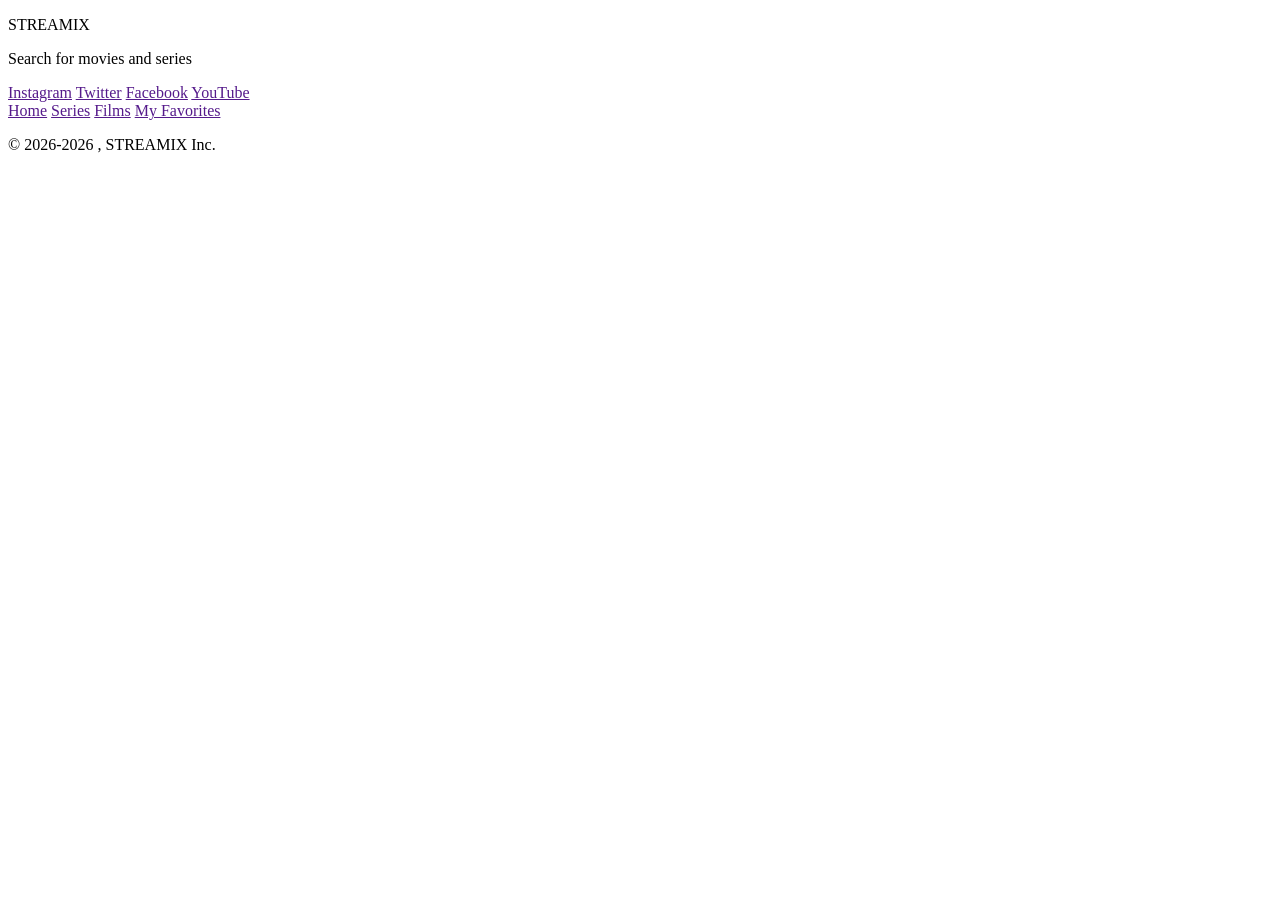
==== index.html @ 53af222d "footer" ====
<!DOCTYPE html>
<html lang="en">
    
<body>
    <header>
        <p>STREAMIX</p>
    </header>

    <div class="main">
        <p>Search for movies and series</p>
    </div>


    <footer>
        <div class="social-links">
            <a href="">Instagram</a>
            <a href="">Twitter</a>
            <a href="">Facebook</a>
            <a href="">YouTube</a>
        </div>

        <div class = "header_links">
            <a href="">Home</a>
            <a href="">Series</a>
            <a href="">Films</a>
            <a href="">My Favorites</a>
        </div>
        
        <div class="license">
            <p>© 2026-2026 , STREAMIX Inc.</p>
        </div>
    </footer>
</body>
</html>
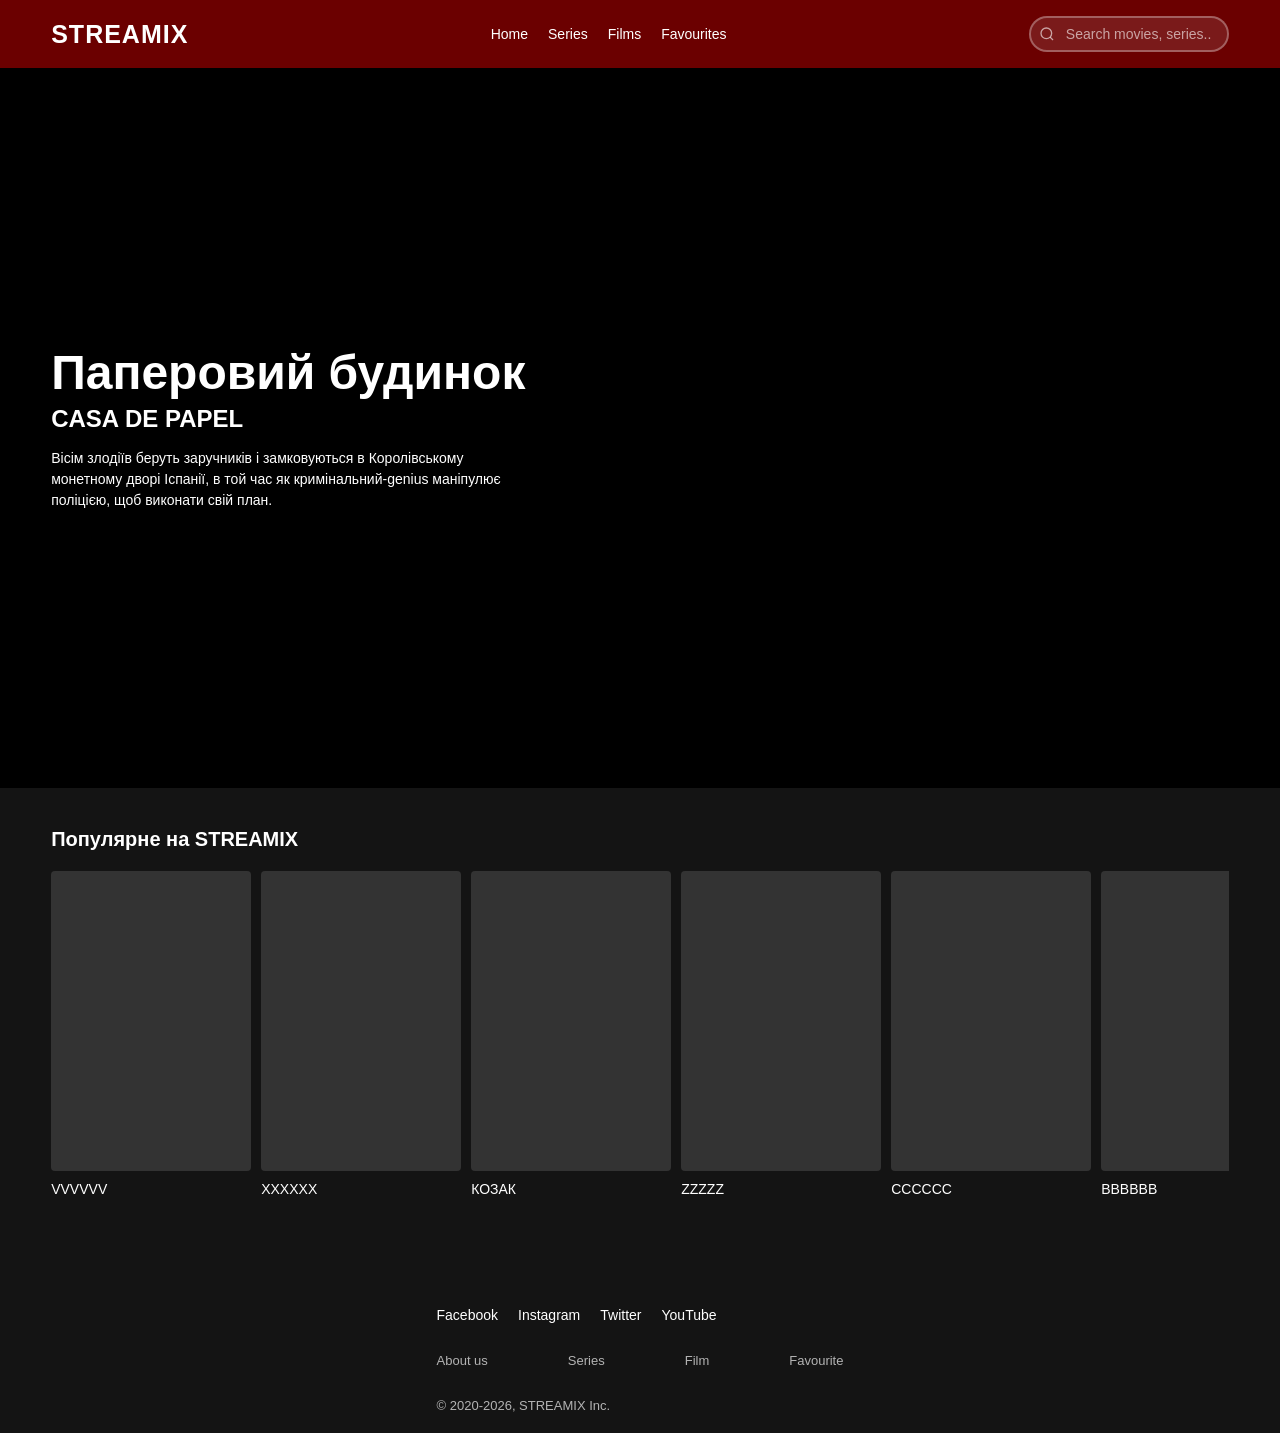
==== commit 2e5ace64: "html and css" ====
--- a/index.html
+++ b/index.html
@@ -1,33 +1,105 @@
 <!DOCTYPE html>
 <html lang="en">
-    
+<head>
+    <meta charset="UTF-8">
+    <meta name="viewport" content="width=device-width, initial-scale=1.0">
+    <title>STREAMIX</title>
+    <link rel="stylesheet" href="style.css">
+</head>
 <body>
     <header>
-        <p>STREAMIX</p>
+        <div class="logo">STREAMIX</div>
+        <nav class="nav-links">
+            <a href="#">Home</a>
+            <a href="#">Series</a>
+            <a href="#">Films</a>
+            <a href="#">Favourites</a>
+        </nav>
+
+        <div class="search-container">
+            <input type="text" class="search-input" placeholder="Search movies, series...">
+            <svg class="search-icon" viewBox="0 0 24 24" fill="none" stroke="currentColor" stroke-width="2">
+                <circle cx="11" cy="11" r="8"></circle>
+                <path d="m21 21-4.35-4.35"></path>
+            </svg>
+        </div>
     </header>
 
-    <div class="main">
-        <p>Search for movies and series</p>
-    </div>
+    <main>
+        <div class="showcase">
+            <div class="showcase-content">
+                <h1 class="title">Паперовий будинок</h1>
+                <h2 class="subtitle">CASA DE PAPEL</h2>
+                <p class="description">Вісім злодіїв беруть заручників і замковуються в Королівському монетному дворі Іспанії, в той час як кримінальний-genius маніпулює поліцією, щоб виконати свій план.</p>
+            </div>
+        </div>
+
+        <div class="popular-section">
+            <h3 class="section-title">Популярне на STREAMIX</h3>
+
+
+            <div class="movie-carousel">
+                <div class="movie-card">
+                    <div class="movie-thumbnail"></div>
+                    <p>VVVVVV</p>
+                </div>
+
+                <div class="movie-card">
+                    <div class="movie-thumbnail"></div>
+                    <p>XXXXXX</p>
+                </div>
+
+                <div class="movie-card">
+                    <div class="movie-thumbnail"></div>
+                    <p>КОЗАК</p>
+                </div>
+
+                <div class="movie-card">
+                    <div class="movie-thumbnail"></div>
+                    <p>ZZZZZ</p>
+                </div>
+
+                <div class="movie-card">
+                    <div class="movie-thumbnail"></div>
+                    <p>CCCCCC</p>
+                </div>
+
+                <div class="movie-card netflix-original">
+                    <div class="movie-thumbnail"></div>
+                    <p>BBBBBB</p>
+                </div>
+            </div>
+        </div>
+    </main>
 
 
     <footer>
         <div class="social-links">
-            <a href="">Instagram</a>
-            <a href="">Twitter</a>
-            <a href="">Facebook</a>
-            <a href="">YouTube</a>
+            <a href="#">Facebook</a>
+            <a href="#">Instagram</a>
+            <a href="#">Twitter</a>
+            <a href="#">YouTube</a>
         </div>
 
-        <div class = "header_links">
-            <a href="">Home</a>
-            <a href="">Series</a>
-            <a href="">Films</a>
-            <a href="">My Favorites</a>
+
+        <div class="footer-links">
+            <div class="link-column">
+                <a href="#">About us</a>
+            </div>
+            <div class="link-column">
+                <a href="#">Series</a>
+            </div>
+            <div class="link-column">
+               <a href="#">Film</a>
+            </div>
+            <div class="link-column">
+               <a href="#">Favourite</a>
+            </div>
         </div>
-        
+
+
         <div class="license">
-            <p>© 2026-2026 , STREAMIX Inc.</p>
+            <p>© 2020-2026, STREAMIX Inc.</p>
         </div>
     </footer>
 </body>
--- a/style.css
+++ b/style.css
@@ -0,0 +1,267 @@
+* {
+    margin: 0;
+    padding: 0;
+    box-sizing: border-box;
+}
+
+body {
+    display: flex;
+    flex-direction: column;
+    min-height: 100vh;
+    background-color: #141414;
+    color: white;
+    font-family: Arial, sans-serif;
+}
+
+header {
+    background-color: #6B0000;
+    display: flex;
+    align-items: center;
+    justify-content: space-between;
+    padding: 0 4%;
+    height: 68px;
+}
+
+/*___________________________________________________________________________________*/
+
+.logo {
+    font-size: 25px;
+    font-weight: bold;
+    color: white;
+    letter-spacing: 1px;
+}
+
+/*___________________________________________________________________________________*/
+
+.nav-links {
+    display: flex;
+    gap: 20px;
+}
+
+.nav-links a {
+    color: white;
+    text-decoration: none;
+    font-size: 14px;
+}
+
+/*___________________________________________________________________________________*/
+
+.search-container {
+    position: relative;
+    display: flex;
+    align-items: center;
+}
+
+.search-input {
+    background-color: rgba(255, 255, 255, 0.1);
+    border: 2px solid rgba(255, 255, 255, 0.3);
+    border-radius: 20px;
+    padding: 8px 15px 8px 35px;
+    color: white;
+    font-size: 14px;
+    width: 200px;
+}
+
+.search-input::placeholder {
+    color: rgba(255, 255, 255, 0.6);
+}
+
+.search-icon {
+    position: absolute;
+    left: 10px;
+    width: 16px;
+    height: 16px;
+    color: rgba(255, 255, 255, 0.6);
+}
+
+.icon {
+    width: 24px;
+    height: 24px;
+    color: white;
+    cursor: pointer;
+}
+
+/*___________________________________________________________________________________*/
+
+main {
+    flex: 1;
+    background-color: #141414;
+}
+
+.showcase {
+    position: relative;
+    height: 80vh;
+    background-color:black;
+    background-image: url(#);
+    background-size: cover;
+    background-position: center;
+    display: flex;
+    align-items: center;
+    padding-left: 4%;
+}
+
+.showcase-content {
+    max-width: 500px;
+    z-index: 1;
+}
+
+.title {
+    font-size: 48px;
+    margin-bottom: 5px;
+}
+
+.subtitle {
+    font-size: 24px;
+    margin-bottom: 15px;
+    color: #fff;
+}
+
+.match {
+    color: #46d369;
+}
+
+.description {
+    font-size: 14px;
+    line-height: 1.5;
+    color: #fff;
+    max-width: 450px;
+}
+
+
+/*___________________________________________________________________________________*/
+
+.popular-section {
+    padding: 40px 4%;
+}
+
+.section-title {
+    font-size: 20px;
+    font-weight: bold;
+    margin-bottom: 20px;
+}
+
+/*___________________________________________________________________________________*/
+
+.movie-carousel {
+    display: flex;
+    gap: 10px;
+    overflow-x: auto;
+    padding-bottom: 20px;
+}
+
+.movie-card {
+    min-width: 200px;
+    cursor: pointer;
+}
+
+.movie-thumbnail {
+    width: 200px;
+    height: 300px;
+    background-color: #333;
+    border-radius: 4px;
+    margin-bottom: 10px;
+    background-size: cover;
+    background-position: center;
+}
+
+.movie-card p {
+    font-size: 14px;
+    color: #fff;
+}
+
+.movie-card:nth-child(1) .movie-thumbnail {
+    background-image: url();
+}
+
+.movie-card:nth-child(2) .movie-thumbnail {
+    background-image: url();
+}
+
+.movie-card:nth-child(3) .movie-thumbnail {
+    background-image: url();
+}
+
+.movie-card:nth-child(4) .movie-thumbnail {
+    background-image: url();
+}
+
+.movie-card:nth-child(5) .movie-thumbnail {
+    background-image: url();
+}
+
+.movie-card:nth-child(6) .movie-thumbnail {
+    background-image: url();
+}
+
+.movie-carousel::-webkit-scrollbar {
+    height: 8px;
+}
+
+.movie-carousel::-webkit-scrollbar-track {
+    background: #141414;
+}
+
+.movie-carousel::-webkit-scrollbar-thumb {
+    background: #333;
+    border-radius: 4px;
+}
+
+/*___________________________________________________________________________________*/
+
+footer {
+    background-color: #141414;
+    color: white;
+    padding: 50px 4% 20px;
+    max-width: 1000px;
+    margin: 0 auto;
+}
+
+.social-links {
+    display: flex;
+    gap: 20px;
+    margin-bottom: 30px;
+}
+
+.social-links a {
+    color: white;
+    text-decoration: none;
+    font-size: 14px;
+}
+
+.social-links a:hover {
+    text-decoration: underline;
+}
+
+/*___________________________________________________________________________________*/
+
+.footer-links {
+    display: flex;
+    gap: 80px;
+    margin-bottom: 30px;
+    flex-wrap: wrap;
+}
+
+.link-column {
+    display: flex;
+    flex-direction: column;
+    gap: 12px;
+    justify-content: flex-start;
+}
+
+.link-column a {
+    color: #b3b3b3;
+    text-decoration: none;
+    font-size: 13px;
+}
+
+.link-column a:hover {
+    text-decoration: underline;
+}
+
+/*___________________________________________________________________________________*/
+
+.license {
+    color: #b3b3b3;
+    font-size: 13px;
+    margin-top: 20px;
+}
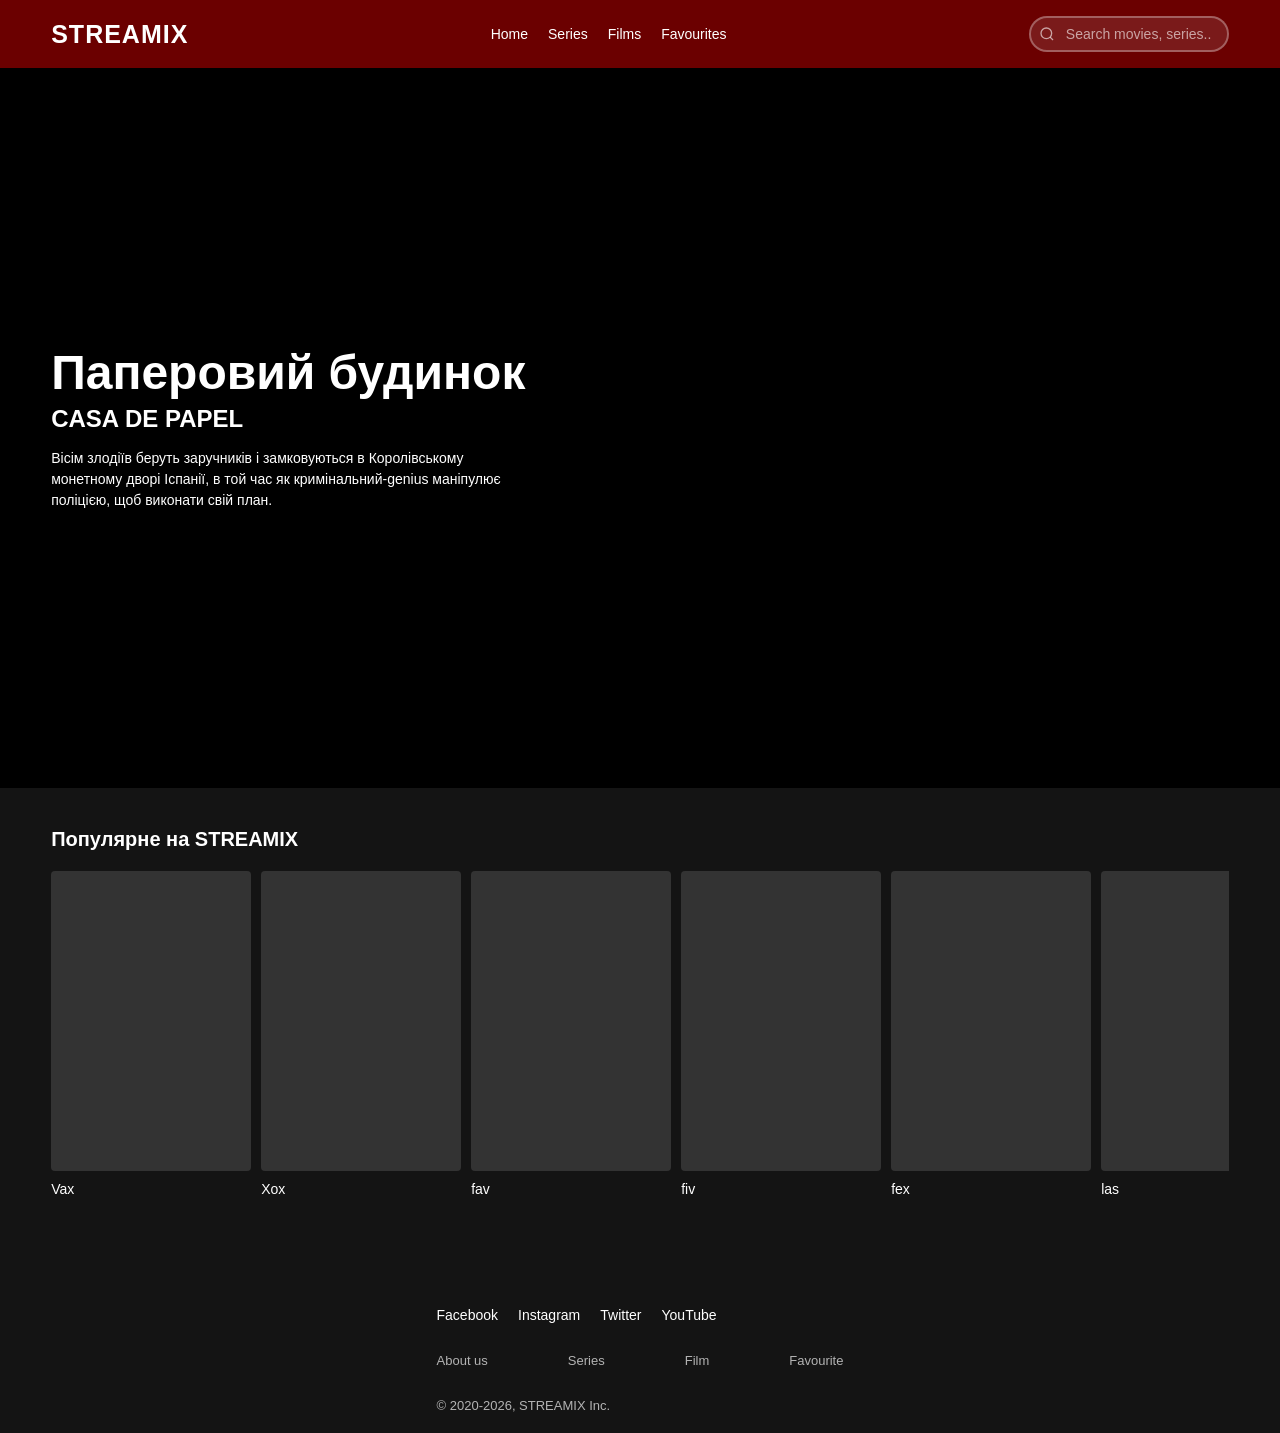
==== commit 5f991599: "html css + search bar + google analytics" ====
--- a/index.html
+++ b/index.html
@@ -1,6 +1,16 @@
 <!DOCTYPE html>
 <html lang="en">
 <head>
+
+    <script async src="https://www.googletagmanager.com/gtag/js?id=G-ECX3FNVJ74"></script>
+        <script>
+            window.dataLayer = window.dataLayer || [];
+            function gtag(){dataLayer.push(arguments);}
+            gtag('js', new Date());
+
+            gtag('config', 'G-ECX3FNVJ74');
+        </script>
+
     <meta charset="UTF-8">
     <meta name="viewport" content="width=device-width, initial-scale=1.0">
     <title>STREAMIX</title>
@@ -17,11 +27,12 @@
         </nav>
 
         <div class="search-container">
-            <input type="text" class="search-input" placeholder="Search movies, series...">
+            <input type="text" class="search-input" placeholder="Search movies, series..." autocomplete="off">
             <svg class="search-icon" viewBox="0 0 24 24" fill="none" stroke="currentColor" stroke-width="2">
                 <circle cx="11" cy="11" r="8"></circle>
                 <path d="m21 21-4.35-4.35"></path>
             </svg>
+            <div class="search-suggestions" id="searchSuggestions"></div>
         </div>
     </header>
 
@@ -39,34 +50,34 @@
 
 
             <div class="movie-carousel">
-                <div class="movie-card">
+                <div class="movie-card" Movie-title="vax">
                     <div class="movie-thumbnail"></div>
-                    <p>VVVVVV</p>
+                    <p>Vax</p>
                 </div>
 
-                <div class="movie-card">
+                <div class="movie-card" Movie-title="xox">
                     <div class="movie-thumbnail"></div>
-                    <p>XXXXXX</p>
+                    <p>Xox</p>
                 </div>
 
-                <div class="movie-card">
+                <div class="movie-card" Movie-title="fav">
                     <div class="movie-thumbnail"></div>
-                    <p>КОЗАК</p>
+                    <p>fav</p>
                 </div>
 
-                <div class="movie-card">
+                <div class="movie-card" Movie-title="fiv">
                     <div class="movie-thumbnail"></div>
-                    <p>ZZZZZ</p>
+                    <p>fiv</p>
                 </div>
 
-                <div class="movie-card">
+                <div class="movie-card" Movie-title="fex">
                     <div class="movie-thumbnail"></div>
-                    <p>CCCCCC</p>
+                    <p>fex</p>
                 </div>
 
-                <div class="movie-card netflix-original">
+                <div class="movie-card" Movie-title="las">
                     <div class="movie-thumbnail"></div>
-                    <p>BBBBBB</p>
+                    <p>las</p>
                 </div>
             </div>
         </div>
@@ -102,5 +113,7 @@
             <p>© 2020-2026, STREAMIX Inc.</p>
         </div>
     </footer>
+    
+    <script src="script.js"></script>
 </body>
 </html>
--- a/style.css
+++ b/style.css
@@ -72,6 +72,41 @@
     width: 16px;
     height: 16px;
     color: rgba(255, 255, 255, 0.6);
+}
+
+.search-suggestions {
+    position: absolute;
+    top: 100%;
+    left: 0;
+    right: 0;
+    background-color: #1a1a1a;
+    border: 1px solid rgba(255, 255, 255, 0.2);
+    border-radius: 8px;
+    margin-top: 5px;
+    max-height: 300px;
+    overflow-y: auto;
+    z-index: 1000;
+    display: none;
+}
+
+.search-suggestions.active {
+    display: block;
+}
+
+.suggestion-item {
+    padding: 10px 15px;
+    cursor: pointer;
+    color: white;
+    font-size: 14px;
+    transition: background-color 0.2s;
+}
+
+.suggestion-item:hover {
+    background-color: rgba(255, 255, 255, 0.1);
+}
+
+.suggestion-item.highlighted {
+    background-color: rgba(255, 255, 255, 0.15);
 }
 
 .icon {
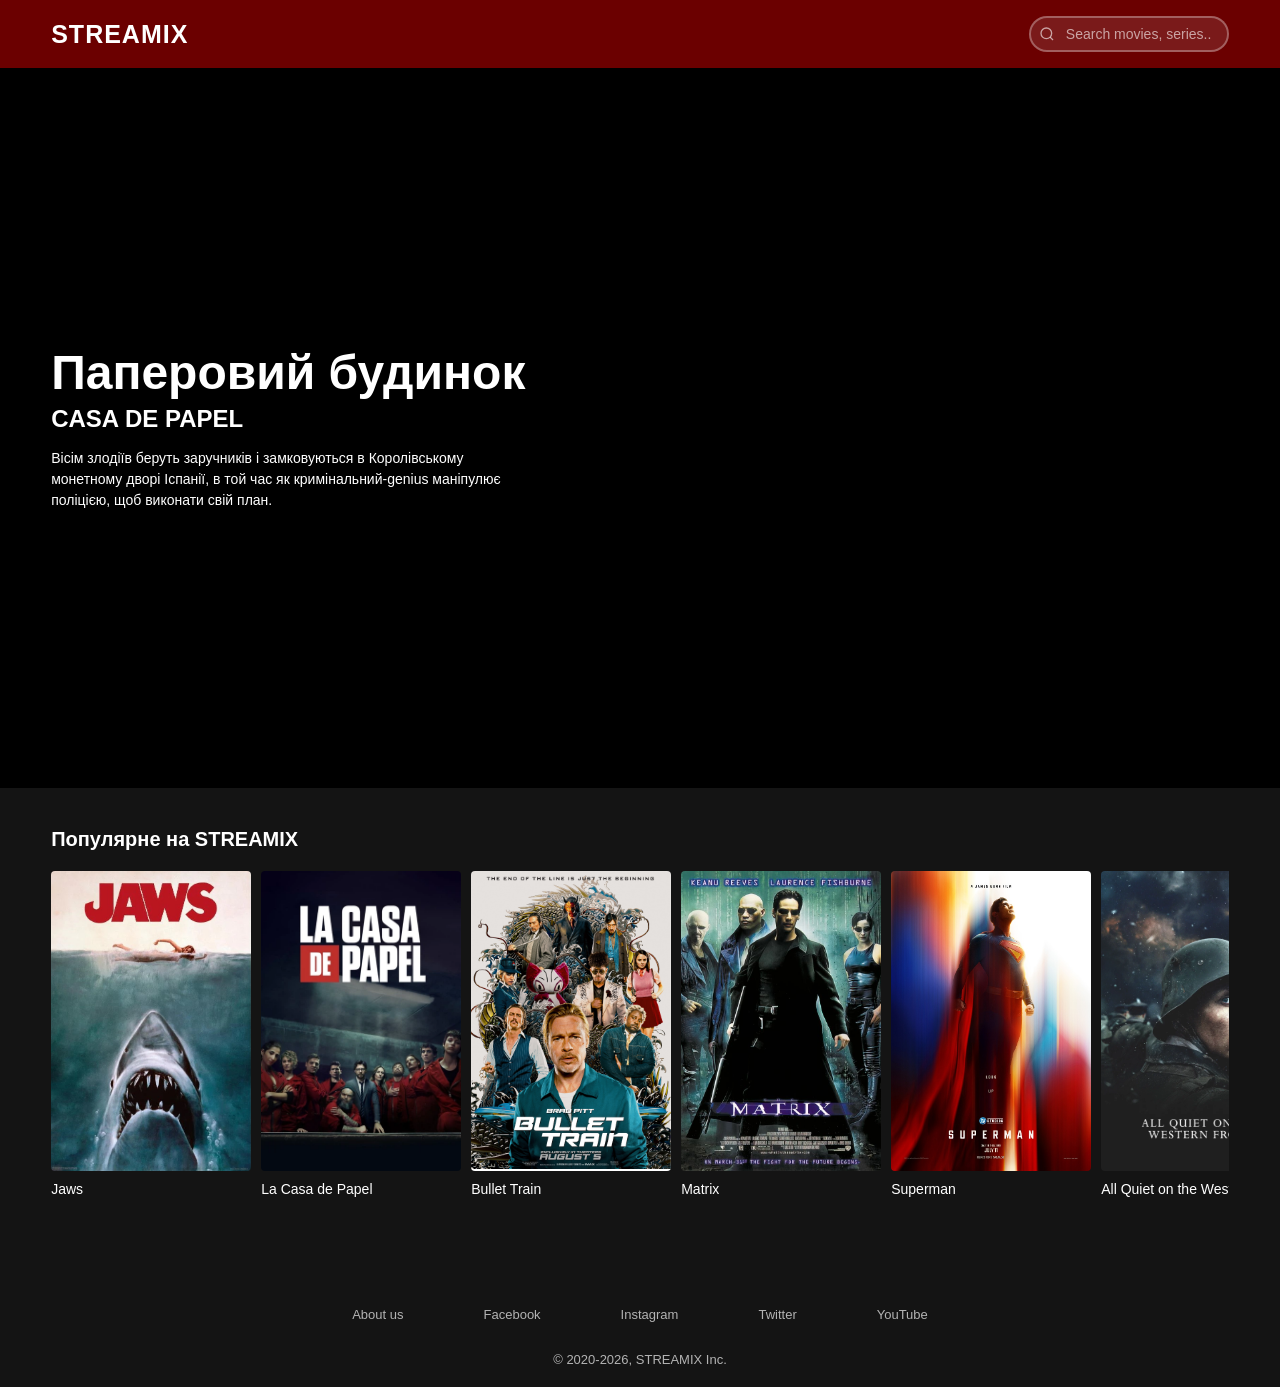
==== commit 1f7dd250: "full showcase styled" ====
--- a/index.html
+++ b/index.html
@@ -19,12 +19,6 @@
 <body>
     <header>
         <div class="logo">STREAMIX</div>
-        <nav class="nav-links">
-            <a href="#">Home</a>
-            <a href="#">Series</a>
-            <a href="#">Films</a>
-            <a href="#">Favourites</a>
-        </nav>
 
         <div class="search-container">
             <input type="text" class="search-input" placeholder="Search movies, series..." autocomplete="off">
@@ -52,32 +46,32 @@
             <div class="movie-carousel">
                 <div class="movie-card" Movie-title="vax">
                     <div class="movie-thumbnail"></div>
-                    <p>Vax</p>
+                    <p>Jaws</p>
                 </div>
 
                 <div class="movie-card" Movie-title="xox">
                     <div class="movie-thumbnail"></div>
-                    <p>Xox</p>
+                    <p>La Casa de Papel</p>
                 </div>
 
                 <div class="movie-card" Movie-title="fav">
                     <div class="movie-thumbnail"></div>
-                    <p>fav</p>
+                    <p>Bullet Train</p>
                 </div>
 
                 <div class="movie-card" Movie-title="fiv">
                     <div class="movie-thumbnail"></div>
-                    <p>fiv</p>
+                    <p>Matrix</p>
                 </div>
 
                 <div class="movie-card" Movie-title="fex">
                     <div class="movie-thumbnail"></div>
-                    <p>fex</p>
+                    <p>Superman</p>
                 </div>
 
                 <div class="movie-card" Movie-title="las">
                     <div class="movie-thumbnail"></div>
-                    <p>las</p>
+                    <p>All Quiet on the Western Front</p>
                 </div>
             </div>
         </div>
@@ -85,26 +79,22 @@
 
 
     <footer>
-        <div class="social-links">
-            <a href="#">Facebook</a>
-            <a href="#">Instagram</a>
-            <a href="#">Twitter</a>
-            <a href="#">YouTube</a>
-        </div>
-
 
         <div class="footer-links">
             <div class="link-column">
                 <a href="#">About us</a>
             </div>
             <div class="link-column">
-                <a href="#">Series</a>
+                <a href="#">Facebook</a>
             </div>
             <div class="link-column">
-               <a href="#">Film</a>
+                <a href="#">Instagram</a>
             </div>
             <div class="link-column">
-               <a href="#">Favourite</a>
+                <a href="#">Twitter</a>
+            </div>
+            <div class="link-column">
+                <a href="#">YouTube</a>
             </div>
         </div>
 
--- a/style.css
+++ b/style.css
@@ -127,7 +127,7 @@
     position: relative;
     height: 80vh;
     background-color:black;
-    background-image: url(#);
+    background-image: url(La_Casa_de_Papel_Showcase.jpg);
     background-size: cover;
     background-position: center;
     display: flex;
@@ -205,27 +205,27 @@
 }
 
 .movie-card:nth-child(1) .movie-thumbnail {
-    background-image: url();
+    background-image: url(jaws.jpg);
 }
 
 .movie-card:nth-child(2) .movie-thumbnail {
-    background-image: url();
+    background-image: url(casa_de_papel.jpg);
 }
 
 .movie-card:nth-child(3) .movie-thumbnail {
-    background-image: url();
+    background-image: url(bullet_train.jpg);
 }
 
 .movie-card:nth-child(4) .movie-thumbnail {
-    background-image: url();
+    background-image: url(matrix.jpg);
 }
 
 .movie-card:nth-child(5) .movie-thumbnail {
-    background-image: url();
+    background-image: url(superman.jpg);
 }
 
 .movie-card:nth-child(6) .movie-thumbnail {
-    background-image: url();
+    background-image: url(all_quiet_onthe_western_front.jpg);
 }
 
 .movie-carousel::-webkit-scrollbar {
@@ -299,4 +299,5 @@
     color: #b3b3b3;
     font-size: 13px;
     margin-top: 20px;
-}
+    text-align: center;
+}
